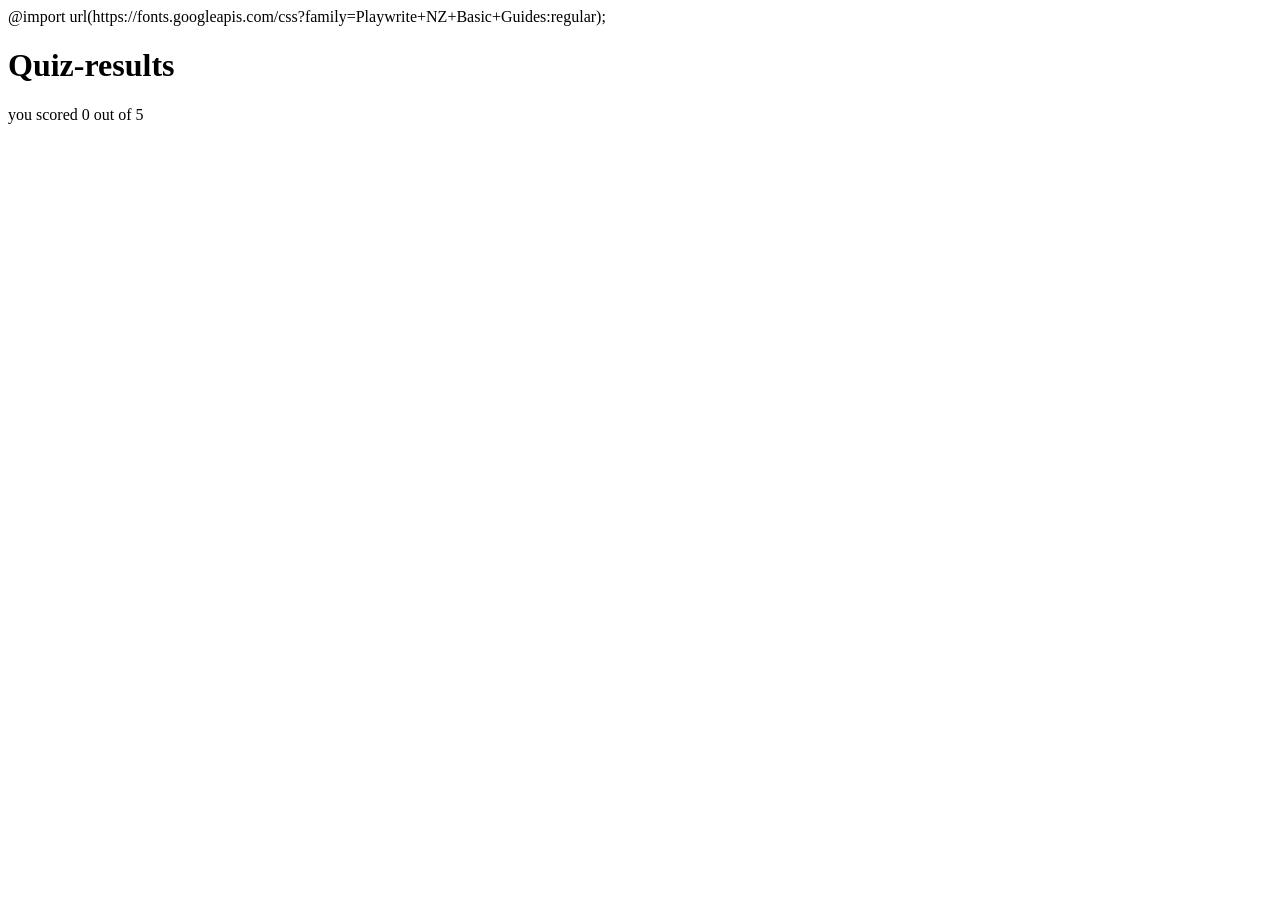
==== Index.html @ a2f49fe0 "working with boiler plate" ====
<!DOCTYPE html>
<html lang="en">@import url(https://fonts.googleapis.com/css?family=Playwrite+NZ+Basic+Guides:regular);
<head>
    <meta charset="UTF-8">
    <meta name="viewport" content="width=device-width, initial-scale=1.0">
    <title>Document</title>
    <link href="https://fonts.googleapis.com/css?family=Poppins:100,100italic,200,200italic,300,300italic,regular,italic,500,500italic,600,600italic,700,700italic,800,800italic,900,900italic" rel="stylesheet" />
    <link rel="stylesheet" href="style.css">
</head>
<body>
    <div class="container">
        <div class="screen" id="quiz screen">
            <div id="answer-container" class="answer-container">
                <!--answers will be coded in JS here-->

            </div>
            <div class="progress-bar"></div>
            <div id="progress-bar" class="progress-bar"></div>
        </div>
        <div class="result-screen" id="result-screen">
            <h1>Quiz-results</h1>
            <div class="quiz-info">
                <p>you scored <span id="final score">0</span> out of <span>5</span></p>
            </div>

        </div>
        

    </div>
    
</body>
</html>
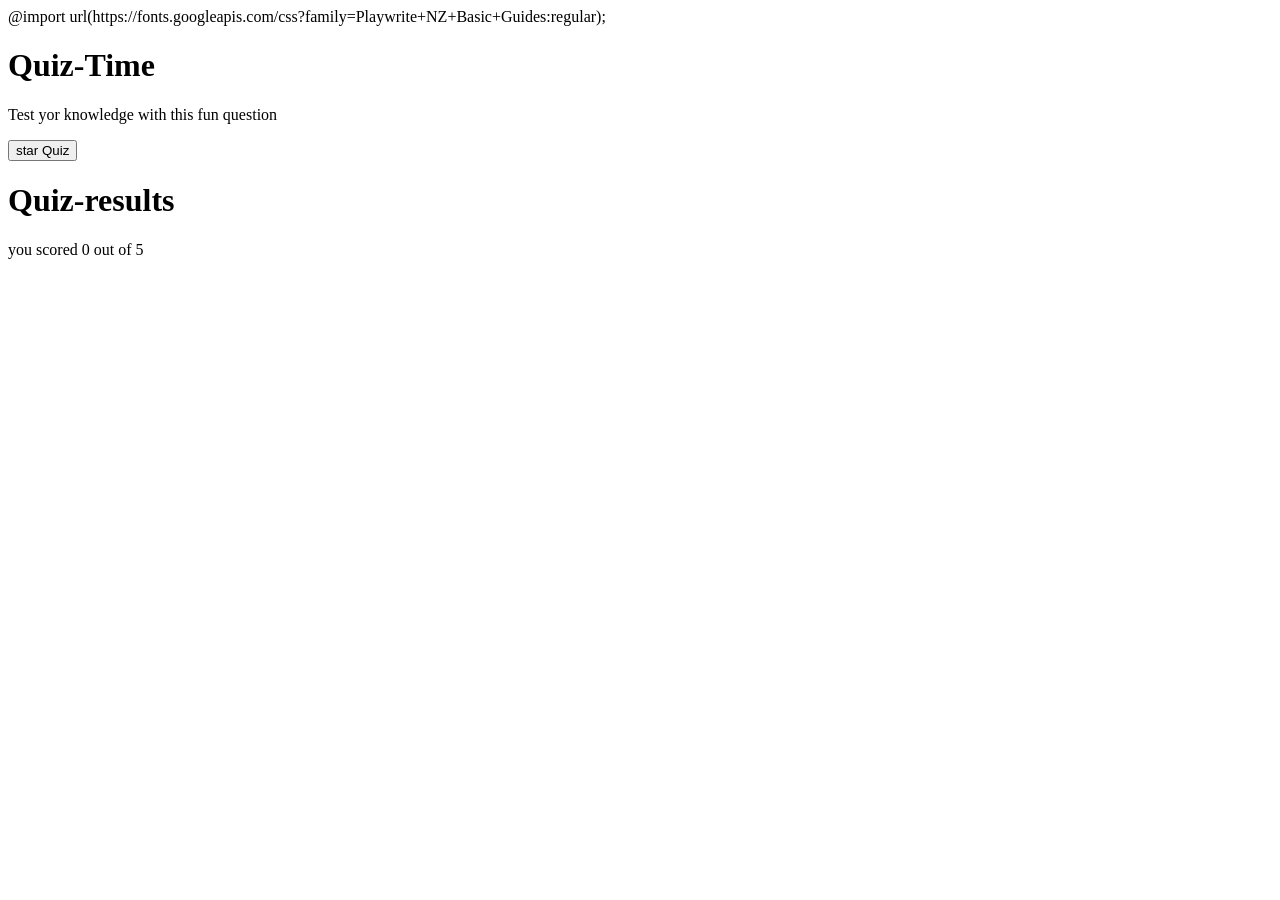
==== commit 8c347c57: "progress" ====
--- a/Index.html
+++ b/Index.html
@@ -9,14 +9,22 @@
 </head>
 <body>
     <div class="container">
-        <div class="screen" id="quiz screen">
+        <div class="screen active" id="start screen">
+            <h1>Quiz-Time</h1>
+            <p>Test yor knowledge with this fun question</p>
+            <button class="start-btn">star Quiz</button>
             <div id="answer-container" class="answer-container">
                 <!--answers will be coded in JS here-->
-
             </div>
-            <div class="progress-bar"></div>
+        <div class="screen" id="quiz screen">
+            <div class="header" >
+                <h2 id="question-text"></h2>
+            </div>
+           <div class="progress-bar"></div>
             <div id="progress-bar" class="progress-bar"></div>
+        </div>  
         </div>
+           
         <div class="result-screen" id="result-screen">
             <h1>Quiz-results</h1>
             <div class="quiz-info">
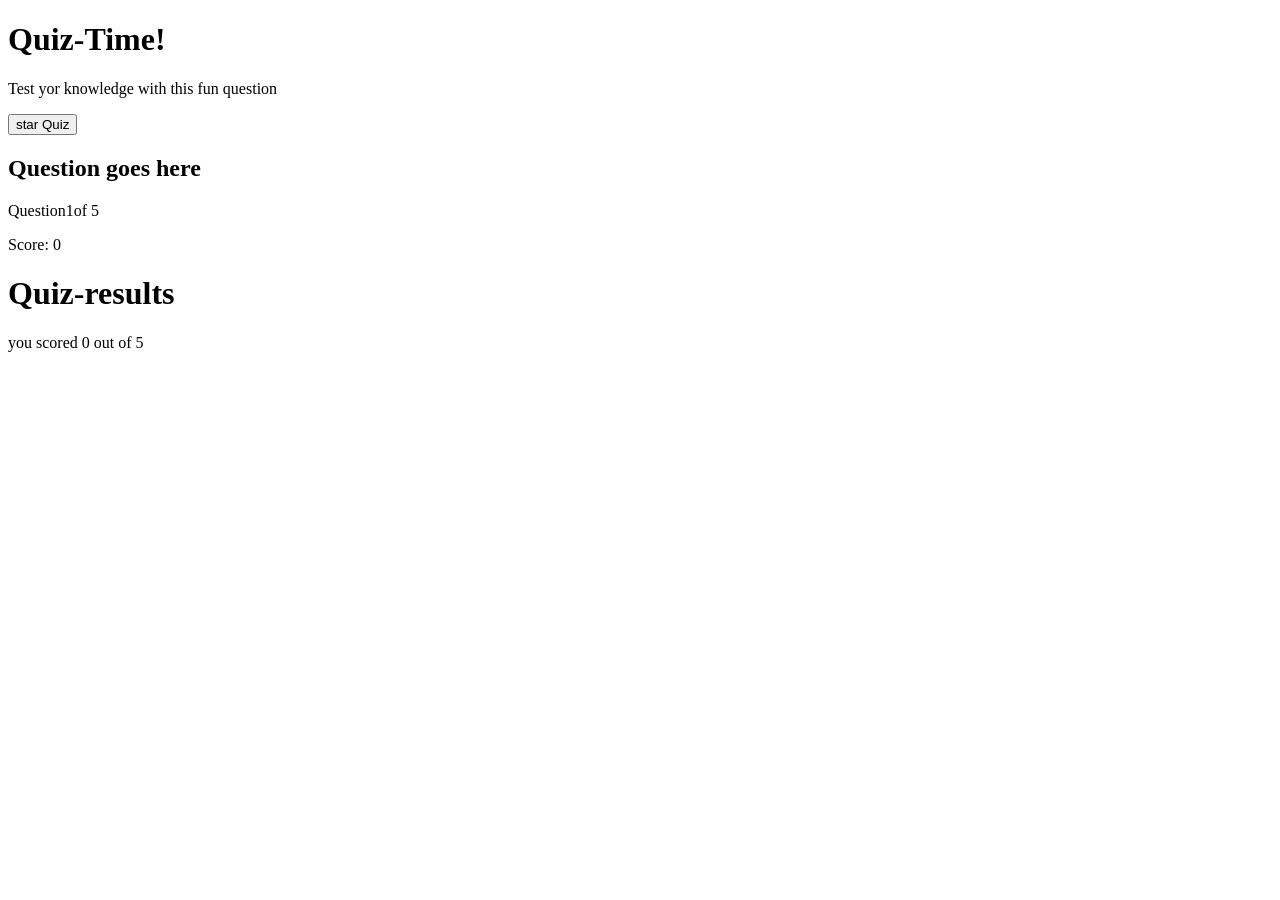
==== commit 185ea884: "creating 3 screens to our project" ====
--- a/Index.html
+++ b/Index.html
@@ -1,5 +1,5 @@
 <!DOCTYPE html>
-<html lang="en">@import url(https://fonts.googleapis.com/css?family=Playwrite+NZ+Basic+Guides:regular);
+<html lang="en">
 <head>
     <meta charset="UTF-8">
     <meta name="viewport" content="width=device-width, initial-scale=1.0">
@@ -9,19 +9,27 @@
 </head>
 <body>
     <div class="container">
-        <div class="screen active" id="start screen">
-            <h1>Quiz-Time</h1>
+        <div class="screen active" id="start-screen">
+            <h1>Quiz-Time!</h1>
             <p>Test yor knowledge with this fun question</p>
             <button class="start-btn">star Quiz</button>
+            
+        <div class="screen" id="quiz screen">
+            <div class="header" >
+                <h2 id="question-text">Question goes here</h2>
+                <div class="quiz-info">
+                    <p>Question<span id="current-questio">1</span>of <span>5</span></p>
+
+                    <p>Score: <span id="score">0</span></p>
+                </div>
+            </div>
+            
             <div id="answer-container" class="answer-container">
                 <!--answers will be coded in JS here-->
             </div>
-        <div class="screen" id="quiz screen">
-            <div class="header" >
-                <h2 id="question-text"></h2>
-            </div>
+
            <div class="progress-bar"></div>
-            <div id="progress-bar" class="progress-bar"></div>
+            <div id="progress class="progress"></div>
         </div>  
         </div>
            
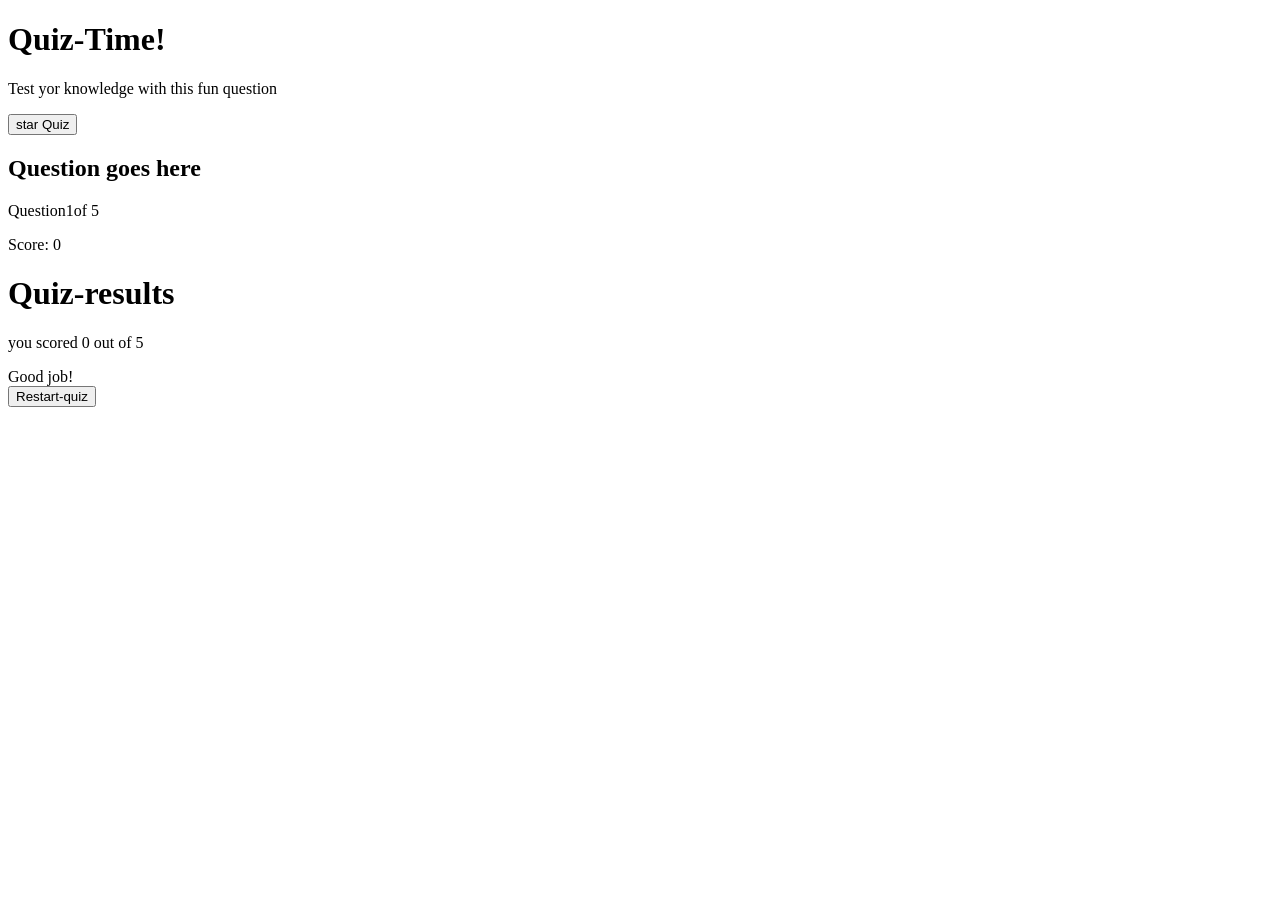
==== commit e45e025a: "finishing markUp text" ====
--- a/Index.html
+++ b/Index.html
@@ -35,13 +35,14 @@
            
         <div class="result-screen" id="result-screen">
             <h1>Quiz-results</h1>
-            <div class="quiz-info">
-                <p>you scored <span id="final score">0</span> out of <span>5</span></p>
+            <div class="result-info">
+                <p>you scored <span id="final score">0</span> out of <span id="max-score">5</span></p>
+
+                <div id="result-message">Good job!</div>
             </div>
+            <button id="retart-btn">Restart-quiz</button>
 
         </div>
-        
-
     </div>
     
 </body>
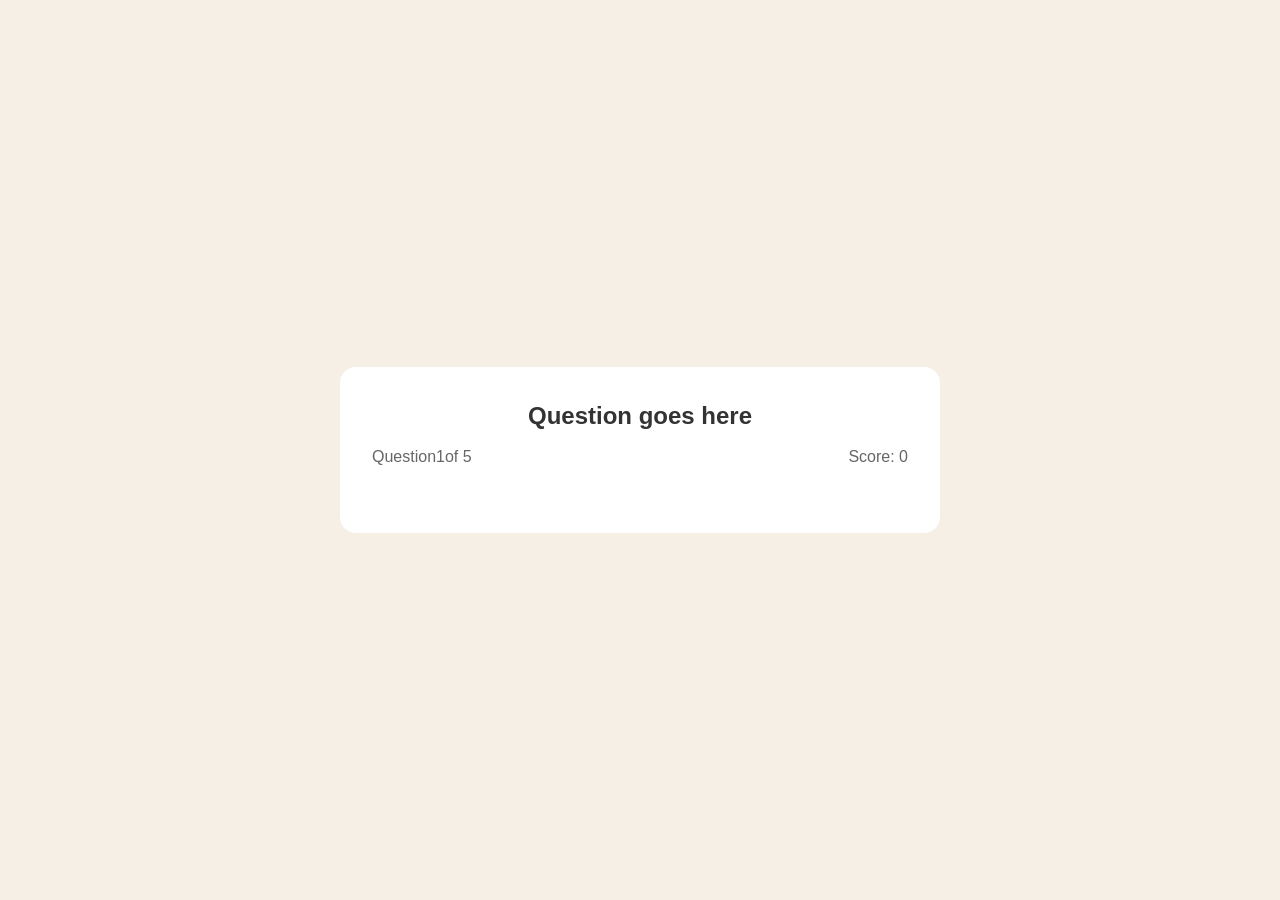
==== commit dd75471c: "css" ====
--- a/Index.html
+++ b/Index.html
@@ -9,12 +9,14 @@
 </head>
 <body>
     <div class="container">
-        <div class="screen active" id="start-screen">
+        <div class="screen" id="start-screen">
             <h1>Quiz-Time!</h1>
             <p>Test yor knowledge with this fun question</p>
             <button class="start-btn">star Quiz</button>
-            
-        <div class="screen" id="quiz screen">
+        </div>    
+
+        <div class="screen active" id="quiz-screen">
+
             <div class="header" >
                 <h2 id="question-text">Question goes here</h2>
                 <div class="quiz-info">
@@ -31,9 +33,9 @@
            <div class="progress-bar"></div>
             <div id="progress class="progress"></div>
         </div>  
-        </div>
+        
            
-        <div class="result-screen" id="result-screen">
+        <div class="result screen" id="result screen">
             <h1>Quiz-results</h1>
             <div class="result-info">
                 <p>you scored <span id="final score">0</span> out of <span id="max-score">5</span></p>
--- a/style.css
+++ b/style.css
@@ -0,0 +1,75 @@
+*{
+    margin: 0;
+    -webkit-padding-start: 0;
+    box-sizing: border-box;
+}
+body{
+    background-color: #f5efe6;
+    display: flex;
+    justify-content: center;
+    align-items: center;
+    min-height: 100vh;
+    padding: 1rem;
+    font-family: sans-serif;
+}
+
+.container{
+    background-color: white;
+    border-radius: 1rem;
+    box-shadow: 6 10px 30px rgba(0, 0, 0, 0.1);
+    width: 100%;
+    max-width: 600px;
+    overflow: hidden;
+    position: relative;
+}
+
+.screen{
+    display: none;
+    padding: 2rem;
+    text-align: center;
+}
+
+
+.screen.active{
+    display: block;
+}
+
+#start-screen h1{
+    color: #e86a33;
+    margin-bottom: 20px;
+    font-size: 2.5rem;
+}
+
+.quiz-header{
+    margin-bottom: 2rem ;
+}
+
+#question-text{
+    color: #333;
+    font-size: 1.5rem;
+    margin-bottom: 1rem;
+    line-height: 1.4;
+}
+
+.quiz-info{
+    display: flex;
+    justify-content: space-between;
+    color: #666;
+    margin-bottom: 10px;
+}
+
+.answer-container{
+    display: flex;
+    flex-direction: column;
+    gap: 10px;
+    margin-bottom: 25px;
+}
+
+.answer-bln{
+     background-color: #f8f0e5;
+     color: #333;
+     border:2px solid #eadbc8;
+     boarder-radius: 10px;
+     padding: 1rem;
+     cursor: pointer;
+}
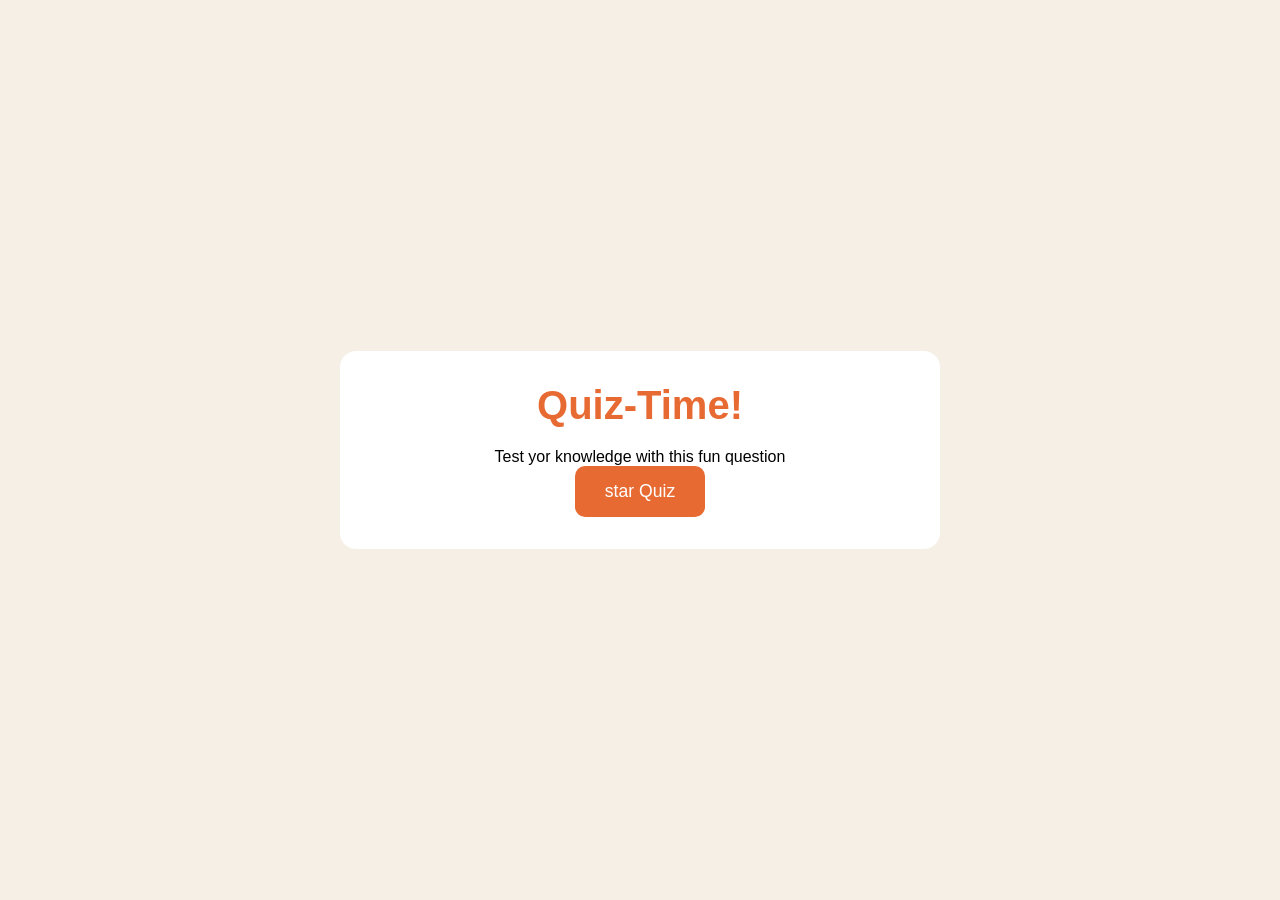
==== commit e77361c1: "button styling" ====
--- a/Index.html
+++ b/Index.html
@@ -9,13 +9,13 @@
 </head>
 <body>
     <div class="container">
-        <div class="screen" id="start-screen">
+        <div class="screen active" id="start-screen">
             <h1>Quiz-Time!</h1>
             <p>Test yor knowledge with this fun question</p>
             <button class="start-btn">star Quiz</button>
         </div>    
 
-        <div class="screen active" id="quiz-screen">
+        <div class="screen" id="quiz-screen">
 
             <div class="header" >
                 <h2 id="question-text">Question goes here</h2>
--- a/style.css
+++ b/style.css
@@ -65,11 +65,79 @@
     margin-bottom: 25px;
 }
 
-.answer-bln{
+.answer-btn{
      background-color: #f8f0e5;
      color: #333;
      border:2px solid #eadbc8;
-     boarder-radius: 10px;
+     border-radius: 10px;
      padding: 1rem;
      cursor: pointer;
+     text-align: left;
+     transition: all 0.3s ease;
+}
+
+.answer-btn:hover{
+    background-color: #eadbc8;
+    border-color: #dac0ae;
+}
+
+.answer-btn.correct{
+    background-color: #e6fff0;
+    border-color: #a3f0c4;
+    color: #28a745;
+}
+
+.answer-btn.incorrect{
+    background-color: #fff0f0;
+    border-color: #ffbdbd;
+    color: #dc3545;
+}
+
+.progress-bar{
+height: 10px;
+background-color: #f8f0e5;
+border-radius: 5px;
+overflow: hidden;
+margin-top: 20px;
+}
+
+.progress{
+    height: 100%;
+    background-color: #e86a33;
+    width: 0%;
+    transition: width 0.3s ease;
+}
+
+#result-screen h1{
+    color: #e86a33;
+    margin-bottom: 30px;
+}
+
+.result-info{
+    background-color: #f8f0e5;
+    border-radius: 10px;
+    padding: 20px;
+    margin-bottom: 30px;
+}
+
+.result-info p{
+    font-size: 1.2rem;
+    color: #333;
+    margin-bottom: 1rem;
+}
+
+#result-message{
+    font-size: 1.2rem;
+    font-weight: 600;
+    color: #e86a33;
+}
+
+button{
+    background-color: #e86a33;
+    color: white;
+    border: none;
+    border-radius: 10px;
+    padding: 15px 30px;
+    font-size: 1.1rem;
+    cursor: pointer;
 }
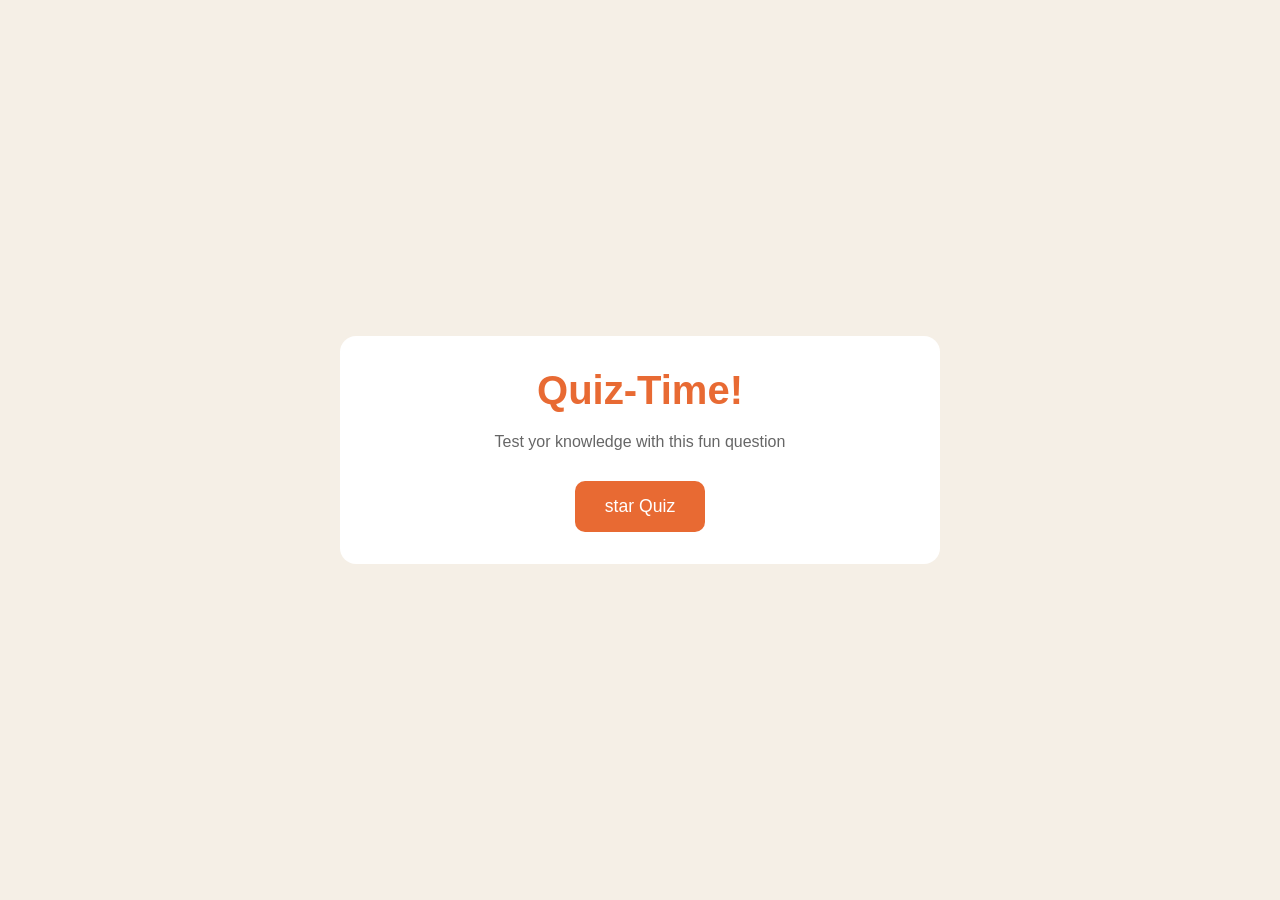
==== commit 69cd15a6: "responsive design" ====
--- a/Index.html
+++ b/Index.html
@@ -46,6 +46,8 @@
 
         </div>
     </div>
-    
+    <script src="<script>
+        // your script goes here
+    </script>"></script>
 </body>
 </html>
--- a/style.css
+++ b/style.css
@@ -38,6 +38,12 @@
     color: #e86a33;
     margin-bottom: 20px;
     font-size: 2.5rem;
+}
+
+#start-screen p{
+    color: #666;
+    margin-bottom: 30px;
+    font-size: 1.1 rem;
 }
 
 .quiz-header{
@@ -140,4 +146,34 @@
     padding: 15px 30px;
     font-size: 1.1rem;
     cursor: pointer;
+}
+
+button:hover{
+    background-color: #d45b28;
+
+}
+
+@media(max-width:500px){
+    .screen{
+        padding: 3rem;
+    }
+
+    #start-screen h1{
+        font-size: 2rem;
+    }
+
+    #question-text{
+        font-size: 1.3rem;
+    }
+
+    .answer-btn{
+        padding: 12px;
+    }
+
+     button{
+        padding: 12px 25px;
+        font-size: 1rem   ;
+     }
+
+
 }
